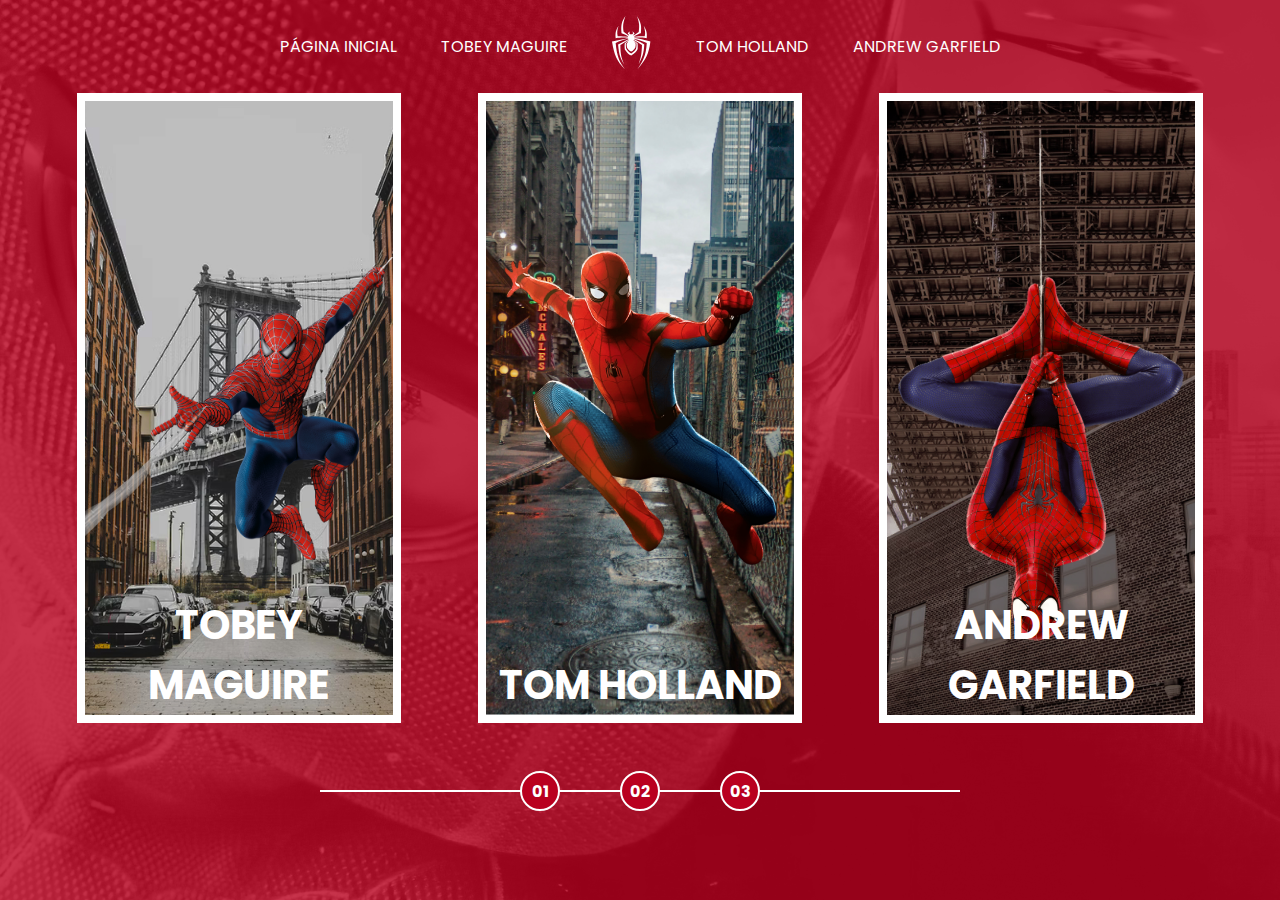
==== index.html @ 2afb32a3 "Page: Home" ====
<!DOCTYPE html>
<html lang="pt-br">
    <head>
        <meta charset="UTF-8">
        <meta http-equiv="X-UA-Compatible" content="IE=edge">
        <meta name="viewport" content="width=device-width, initial-scale=1.0">

        <!-- Google Fonts -->
        <link rel="preconnect" href="https://fonts.googleapis.com">
        <link rel="preconnect" href="https://fonts.gstatic.com" crossorigin>
        <link href="https://fonts.googleapis.com/css2?family=Poppins:wght@300;400;500;600;700&display=swap" rel="stylesheet">

        <!-- CSS -->
        <link rel="stylesheet" href="assets/css/reset.css">
        <link rel="stylesheet" href="assets/css/global.css">
        <link rel="stylesheet" href="assets/css/home-page-styles.css">



        <title>Spider Man | Multiversos</title>
    </head>

    <body>
        <nav class="s-menu">
            <ul>
                <li class="s-menu__item">
                    <a href="/">Página Inicial</a>
                </li>

                <li class="s-menu__item">
                    <a href="#">Tobey Maguire</a>
                </li>

                <li class="s-menu__item s-menu__icon">
                    <img src="assets/img/icons/spider.svg" alt="Ícone Spider Man">
                </li>

                <li class="s-menu__item">
                    <a href="#">Tom Holland</a>
                </li>

                <li class="s-menu__item">
                    <a href="#">Andrew Garfield</a>
                </li>
            </ul>
        </nav>

        <div class="s-container">
            <a href="#" class="s-card" id="spider-man-01">
                <img class="s-card__background" src="assets/img/pic-sm-bg-01.jpg" alt="">
                <img class="s-card__image" src="assets/img/spider-man-01.png" alt="">
                <h2 class="s-card__title">Tobey Maguire</h2>
            </a>

            <a href="#" class="s-card" id="spider-man-02">
                <img class="s-card__background"  src="assets/img/pic-sm-bg-02.jpg" alt="">
                <img class="s-card__image"  src="assets/img/spider-man-02.png" alt="">
                <h2 class="s-card__title">Tom Holland</h2>
            </a>

            <a href="#" class="s-card" id="spider-man-03">
                <img class="s-card__background"  src="assets/img/pic-sm-bg-03.jpg" alt="">
                <img class="s-card__image" src="assets/img/spider-man-03.png" alt="">
                <h2 class="s-card__title">Andrew Garfield</h2>
            </a>
        </div>

        <div class="s-controller">
            <div class="s-controller__button">01</div>
            <div class="s-controller__button">02</div>
            <div class="s-controller__button">03</div>

            <div class="s-controller__line"></div>
        </div>

        <!-- JS -->
        <script src="assets/js/card-hover-animation.js"></script>   
    </body>
</html>
---- assets/css/global.css ----
:root {
    font-size: 62.5%;

    --primary-color: #B9001F;
    --bg-color: #333;
}
---- assets/css/home-page-styles.css ----
@import url('./global.css');
@import url('./reset.css');


body {
    background-color: var(--primary-color);
    font-size: 1.6rem;
}

body::before {
    content: '';
    background: url('../img/spider-man-background.jpg') no-repeat center;
    background-size: cover;
    width: 100%;
    height: 100%;

    position: absolute;
    opacity: 0.2;

    transition: background-image 1s ease-in-out, opacity 1s ease-in-out;
}

.s-menu {
    padding: 1.6rem 0;
    width: 100%;
    text-align: center;

    position: relative;
}

.s-menu__item {
    display: inline-block;
    vertical-align: middle;
    text-transform: uppercase;
    margin: 0 2rem;
}

.s-menu__icon {
    width: 4rem;
    margin: 0 2rem;
}

.s-container {
    position: relative;
    display: flex;
    align-items: center;
    justify-content: space-evenly;
}

.s-card {
    border: .8rem solid #FFF;
    width: calc(100% / 3 - 8%);
    height: 70vh;

    position: relative;
    transition: filter .5s ease-in-out;
}

.s-card__background {
    width: 100%;
    height: 100%;
    object-fit: cover;
    position: absolute;
    opacity: 1;

    transition: opacity 1s ease-in-out;
}

.s-card__image {
    width: 100%;
    height: 100%;
    object-fit: contain;
    position: absolute;

    transition: 1s ease-in-out;
}

.s-card__title {
    font-size: 4rem;
    text-transform: uppercase;
    text-align: center;
    position: absolute;
    width: 100%;
    bottom: 0;

    transition: bottom 1s ease-in-out;
}

.s-controller {
    position: relative;

    display: flex;
    align-items: center;
    justify-content: center;
    margin-top: 4.8rem;
}

.s-controller__button {
    display: flex;
    align-items: center;
    justify-content: center;
    text-align: center;
    font-size: 1.6rem;
    font-weight: 700;

    width: 4rem;
    height: 4rem;

    background-color: var(--primary-color);
    border: 2px solid #FFF;
    border-radius: 50%;

    cursor: pointer;
    z-index: 1;

    transition: transform ease .2s;
}

.s-controller__button:hover {
    transform: scale(1.1);
}

.s-controller__button:nth-child(2) {
    margin-inline: 6rem;
}

.s-controller__line {
    width: 50%;
    height: 2px;

    background-color: #FFF;
    position: absolute;
}

/* Hover Animation */
.s-card--hovered .s-card__background {
    opacity: 0;

    cursor: pointer;
}

.s-card--hovered .s-card__image {
    transform: scale(1.4);
    filter: drop-shadow(3rem 1rem .4rem rgba(0,0,0,0.5));
}

.s-card--hovered .s-card__title {
    bottom: 50%;
}

body#spider-man-01--hovered::before {
    background-image: url('../img/pic-sm-bg-01.jpg');
}

body#spider-man-02--hovered::before {
    background-image: url('../img/pic-sm-bg-02.jpg');
}

body#spider-man-03--hovered::before {
    background-image: url('../img/pic-sm-bg-03.jpg');
}

body[id^="spider-man-"]::before {
    opacity: 1;
}

body[id^="spider-man-"] .s-card:not(.s-card--hovered) {
    filter: grayscale(100%);
}
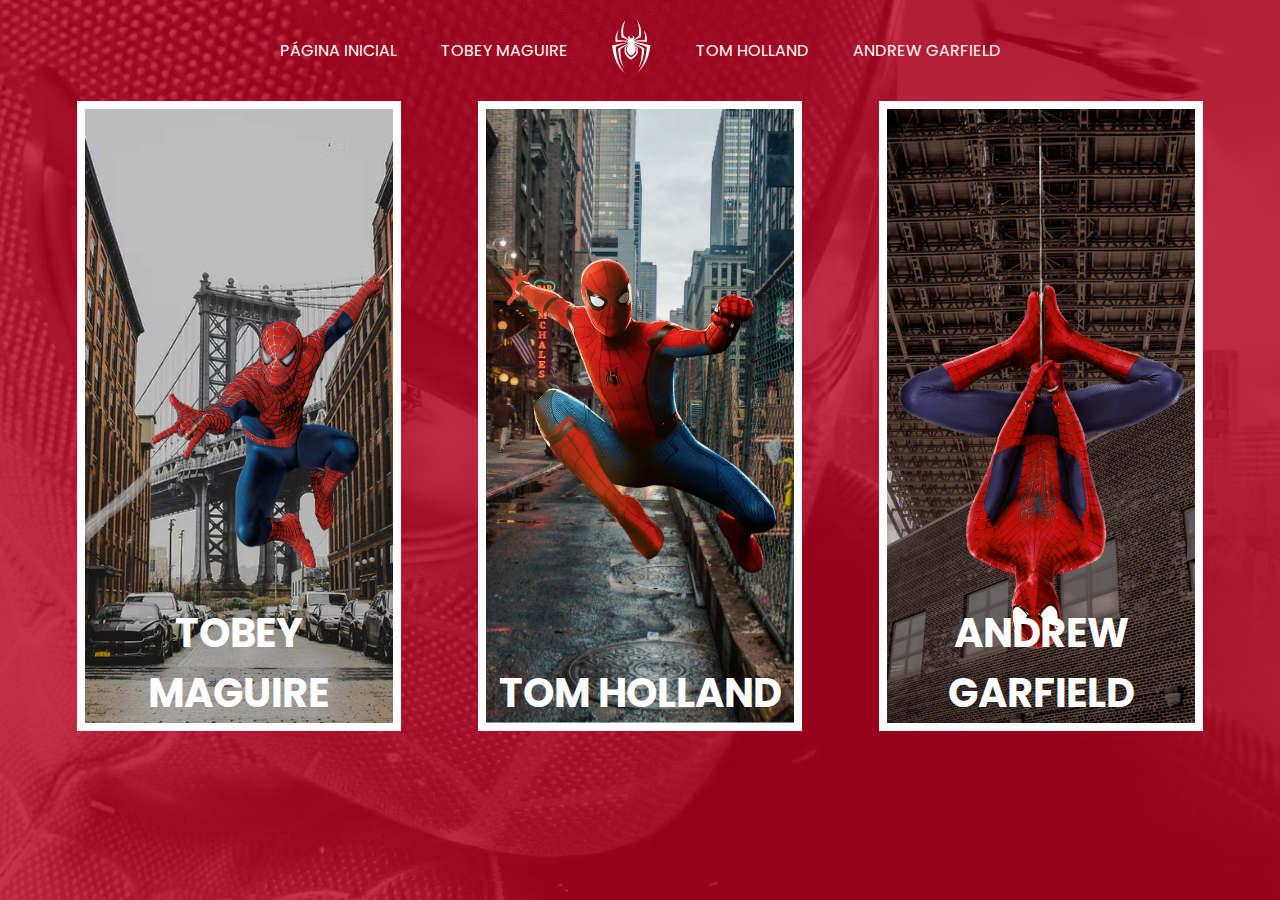
==== commit 7faae5aa: "Pages" ====
--- a/index.html
+++ b/index.html
@@ -65,13 +65,7 @@
             </a>
         </div>
 
-        <div class="s-controller">
-            <div class="s-controller__button">01</div>
-            <div class="s-controller__button">02</div>
-            <div class="s-controller__button">03</div>
 
-            <div class="s-controller__line"></div>
-        </div>
 
         <!-- JS -->
         <script src="assets/js/card-hover-animation.js"></script>   
--- a/assets/css/global.css
+++ b/assets/css/global.css
@@ -3,4 +3,13 @@
 
     --primary-color: #B9001F;
     --bg-color: #333;
+
+    --bg-gradient: linear-gradient(to left, #0D1F2B 50%, #B9001F 50%);
 }
+
+@font-face{
+    font-family:"spider-man-regular";
+    src:url("https://dafonttop.com/wp-data/s/579/7579/file/Spider-Man.otf") format("woff"),
+    url("https://dafonttop.com/wp-data/s/579/7579/file/Spider-Man.otf") format("opentype"),
+    url("https://dafonttop.com/wp-data/s/579/7579/file/Spider-Man.otf") format("truetype");
+}--- a/assets/css/home-page-styles.css
+++ b/assets/css/home-page-styles.css
@@ -21,7 +21,7 @@
 }
 
 .s-menu {
-    padding: 1.6rem 0;
+    padding: 2rem 0;
     width: 100%;
     text-align: center;
 
@@ -33,6 +33,22 @@
     vertical-align: middle;
     text-transform: uppercase;
     margin: 0 2rem;
+
+    position: relative;
+ 
+}
+
+
+.s-menu__item:hover:not(:nth-child(3))::before {
+    content: '';
+    border: 2px solid #FFF;
+    border-radius: 50%;
+    display: block;
+
+    position: absolute;
+    bottom: -.5rem;
+    left: 50%;
+
 }
 
 .s-menu__icon {
@@ -86,51 +102,6 @@
     transition: bottom 1s ease-in-out;
 }
 
-.s-controller {
-    position: relative;
-
-    display: flex;
-    align-items: center;
-    justify-content: center;
-    margin-top: 4.8rem;
-}
-
-.s-controller__button {
-    display: flex;
-    align-items: center;
-    justify-content: center;
-    text-align: center;
-    font-size: 1.6rem;
-    font-weight: 700;
-
-    width: 4rem;
-    height: 4rem;
-
-    background-color: var(--primary-color);
-    border: 2px solid #FFF;
-    border-radius: 50%;
-
-    cursor: pointer;
-    z-index: 1;
-
-    transition: transform ease .2s;
-}
-
-.s-controller__button:hover {
-    transform: scale(1.1);
-}
-
-.s-controller__button:nth-child(2) {
-    margin-inline: 6rem;
-}
-
-.s-controller__line {
-    width: 50%;
-    height: 2px;
-
-    background-color: #FFF;
-    position: absolute;
-}
 
 /* Hover Animation */
 .s-card--hovered .s-card__background {
@@ -147,6 +118,7 @@
 .s-card--hovered .s-card__title {
     bottom: 50%;
 }
+
 
 body#spider-man-01--hovered::before {
     background-image: url('../img/pic-sm-bg-01.jpg');
